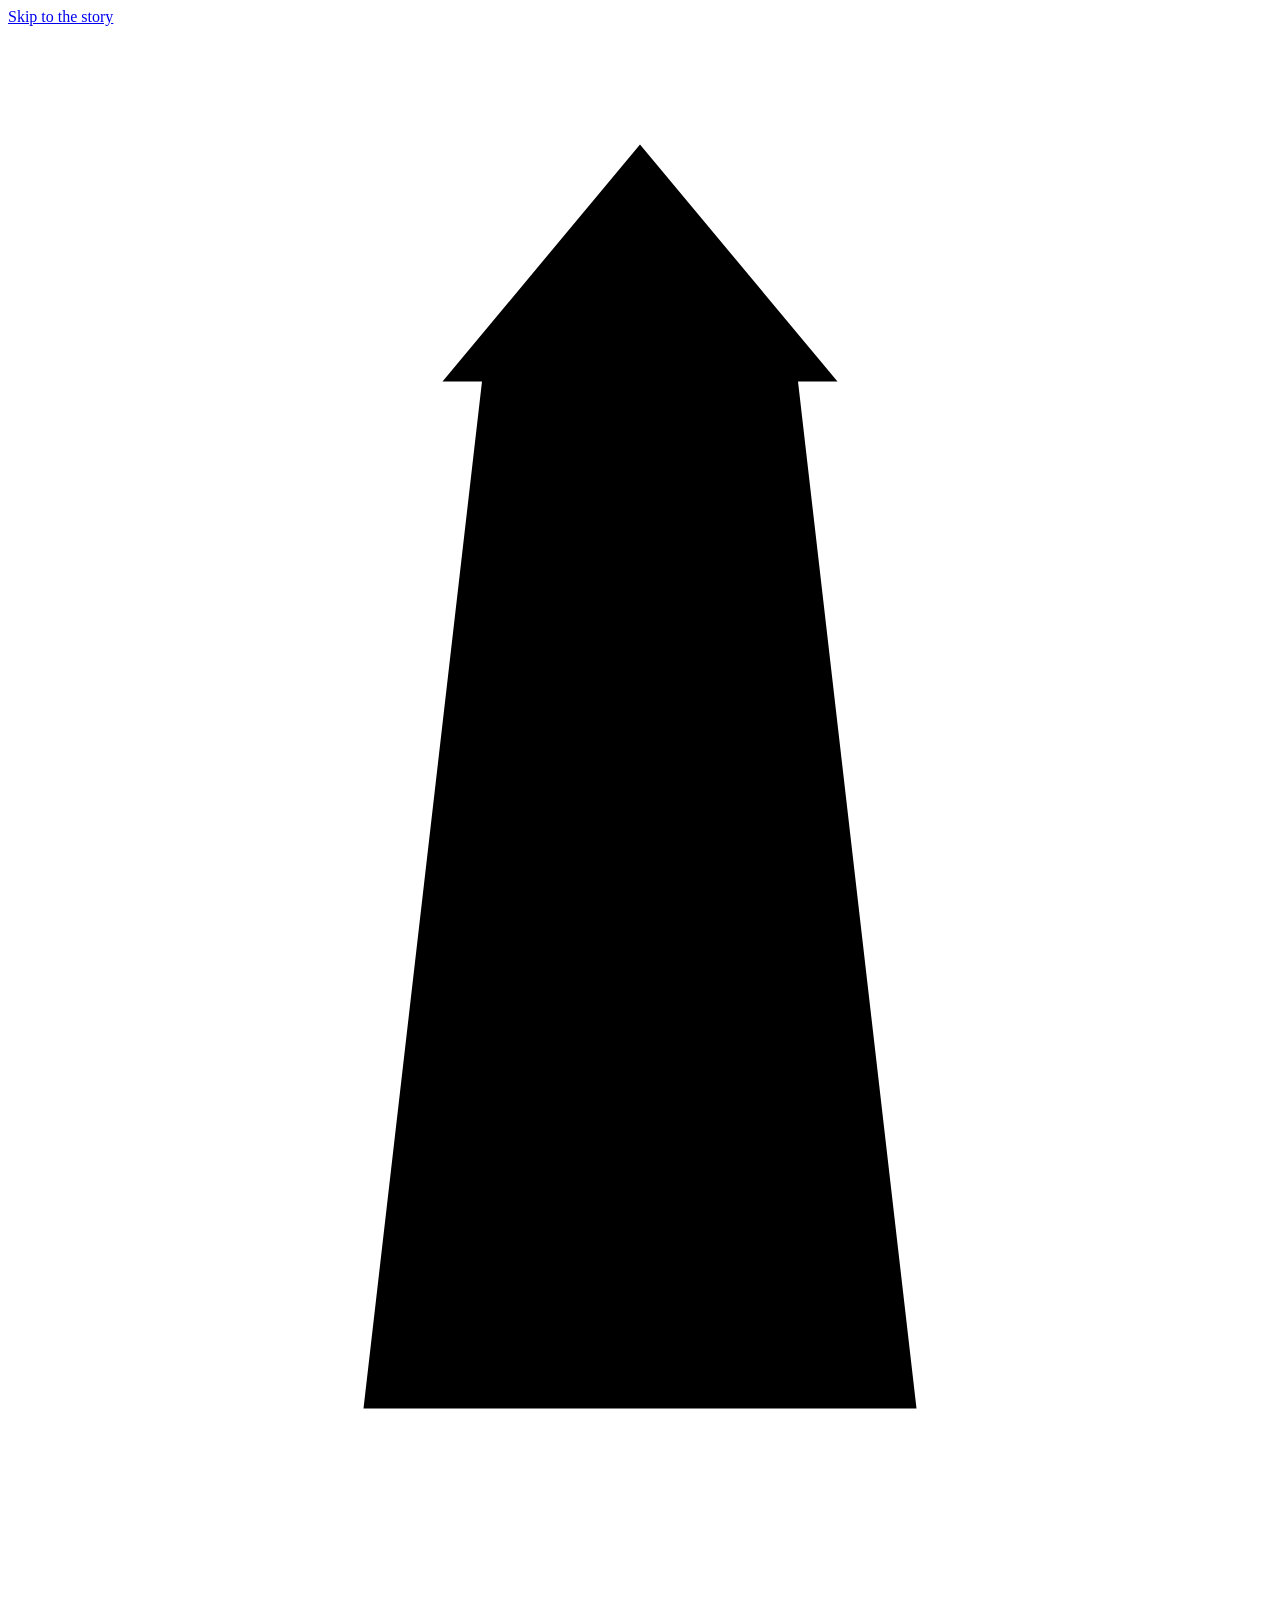
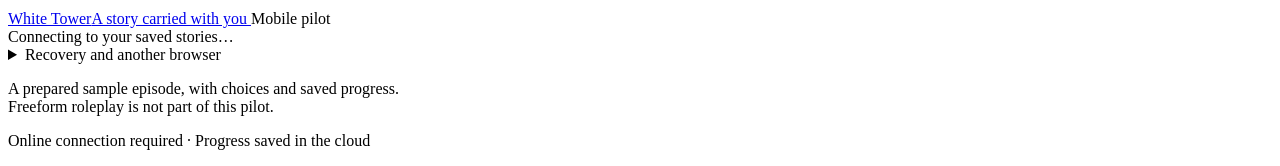
==== mobile_game/static/index.html @ 8c3ad620 "Add disposable mobile PostgreSQL pilot with atomic saves" ====
<!doctype html>
<html lang="en">
<head>
  <meta charset="utf-8">
  <meta name="viewport" content="width=device-width, initial-scale=1, viewport-fit=cover">
  <meta name="theme-color" content="#f4efe5">
  <meta name="color-scheme" content="light">
  <title>White Tower · Mobile pilot</title>
  <link rel="stylesheet" href="/assets/styles.css">
  <script defer src="/assets/app.js"></script>
</head>
<body>
  <a class="skip-link" href="#main">Skip to the story</a>
  <header class="site-header">
    <a class="wordmark" href="/" aria-label="White Tower home">
      <svg class="tower-mark" viewBox="0 0 32 40" aria-hidden="true"><path d="M6 37h20M9 35l3-26h8l3 26M11 9l5-6 5 6M14 18h4M13 26h6M16 32v5"/></svg>
      <span>White Tower<span class="wordmark-sub">A story carried with you</span></span>
    </a>
    <span class="pilot-badge">Mobile pilot</span>
  </header>

  <main id="main" class="page-shell" tabindex="-1">
    <div id="connection-status" class="connection-status" role="status"><span class="status-dot connecting"></span>Connecting to your saved stories…</div>
    <section id="notice" class="notice" role="status" hidden></section>

    <section id="recovery-card" class="recovery-card" aria-labelledby="recovery-heading" hidden>
      <div><p class="eyebrow">Keep your place</p><h2 id="recovery-heading">Save your recovery code</h2>
      <p>This private code opens your stories in another browser or on your phone. Keep it somewhere safe.</p></div>
      <code id="recovery-code"></code>
      <div class="button-row"><button id="copy-recovery" class="button button-secondary">Copy code</button><button id="download-recovery" class="button button-secondary">Save code</button><button id="dismiss-recovery" class="text-button">I’ve kept it</button></div>
    </section>

    <section id="welcome" class="welcome" hidden>
      <div class="welcome-ornament" aria-hidden="true">✧</div>
      <p class="eyebrow">Disposable mobile pilot</p>
      <h1>A small beginning.<br>A place to return to.</h1>
      <p class="welcome-copy">Play a short, prepared episode in the White Tower. Your choices and progress are saved online, ready when you return.</p>
      <button id="start-campaign" class="button button-primary">Begin a sample story <span aria-hidden="true">→</span></button>
      <p class="quiet-copy">Sample characters only. Aveline’s campaign is untouched.</p>
      <div class="welcome-notes"><div><span aria-hidden="true">01</span><strong>Choose your approach</strong><p>See the stakes before taking a risk.</p></div><div><span aria-hidden="true">02</span><strong>Leave and return</strong><p>Your desktop can stay switched off.</p></div><div><span aria-hidden="true">03</span><strong>Reach an ending</strong><p>A complete scene, with time to breathe.</p></div></div>
    </section>

    <section id="game" hidden aria-label="Current story">
      <div class="chapter-heading"><div><p class="eyebrow">Disposable sample · <span id="chapter-status">In progress</span></p><h1 id="story-title"></h1><p id="character-line" class="character-line"></p></div><span class="chapter-ornament" aria-hidden="true">✧</span></div>
      <div id="resources" class="resources" aria-label="Character resources"></div>
      <article class="story-card" aria-labelledby="scene-heading">
        <div class="story-card-heading"><h2 id="scene-heading">Your story</h2><span id="story-time" class="story-time"></span></div>
        <div id="story" class="story-prose"></div>
        <div id="last-roll" class="roll-receipt" hidden></div>
        <div class="save-line"><span class="save-check" aria-hidden="true">✓</span><span id="save-status">Saved</span></div>
      </article>

      <section id="pending-card" class="pending-card" aria-labelledby="pending-heading" hidden>
        <p class="eyebrow">Your choice is kept</p><h2 id="pending-heading">Checking your save</h2><p id="pending-description"></p>
        <button id="retry-action" class="button button-primary">Check and retry safely</button>
        <p class="quiet-copy">This checks the same choice. It won’t take the action twice.</p>
      </section>

      <section id="choices-section" class="choices-section" aria-labelledby="choices-heading"><div class="section-heading"><h2 id="choices-heading">What do you do?</h2><span>Choose an approach</span></div><div id="choices" class="choices"></div></section>
      <section id="ending" class="ending" hidden><span aria-hidden="true">✧</span><h2>This episode is complete.</h2><p>Your choices and ending are saved. You can revisit the journal, keep a copy, or start another disposable sample.</p></section>
      <details id="journal" class="journal"><summary>Your journal <span id="journal-count"></span></summary><div id="events"></div></details>
      <div class="story-actions"><button id="export-campaign" class="text-button">Download a save copy <span aria-hidden="true">↗</span></button><button id="refresh-campaign" class="text-button">Refresh saved story</button></div>
    </section>

    <section id="campaign-library" class="campaign-library" hidden aria-labelledby="library-heading"><div class="section-heading"><h2 id="library-heading">Your sample stories</h2><button id="new-campaign" class="text-button">New sample <span aria-hidden="true">+</span></button></div><div id="campaign-list"></div></section>

    <details id="restore-details" class="restore-details"><summary>Recovery and another browser</summary><form id="restore-form"><label for="restore-code">Your recovery code</label><input id="restore-code" name="recovery_code" autocomplete="off" autocapitalize="off" spellcheck="false" placeholder="Paste your saved code" required><button id="restore-button" class="button button-secondary" type="submit">Restore my stories</button><p class="quiet-copy">Use the code from your original browser. Keep it private.</p></form>
      <div class="replace-recovery"><p class="quiet-copy">Already connected, but haven’t kept your code?</p><button id="new-recovery-code" class="text-button" aria-expanded="false" aria-controls="replace-recovery-confirmation">Create a new recovery code</button><div id="replace-recovery-confirmation" class="replace-recovery-confirmation" hidden><p>The new code will replace your previous one. Your old code will stop working; this browser will stay connected.</p><div class="button-row"><button id="confirm-recovery-code" class="button button-secondary">Replace code</button><button id="cancel-recovery-code" class="text-button">Cancel</button></div></div></div>
    </details>
    <footer class="site-footer"><p>A prepared sample episode, with choices and saved progress.<br>Freeform roleplay is not part of this pilot.</p><p>Online connection required · Progress saved in the cloud</p></footer>
  </main>

  <dialog id="risk-dialog" aria-labelledby="risk-title"><form method="dialog"><p class="eyebrow">Before you choose</p><h2 id="risk-title"></h2><p id="risk-description"></p><div class="stakes-box"><strong>At stake</strong><p id="risk-stakes"></p></div><p class="quiet-copy">This approach includes a roll. The result will be saved with your choice.</p><div class="dialog-actions"><button value="cancel" class="button button-secondary">Go back</button><button id="confirm-risk" value="confirm" class="button button-primary">Take this approach</button></div></form></dialog>
  <div id="toast" class="toast" role="status" hidden></div>
</body>
</html>
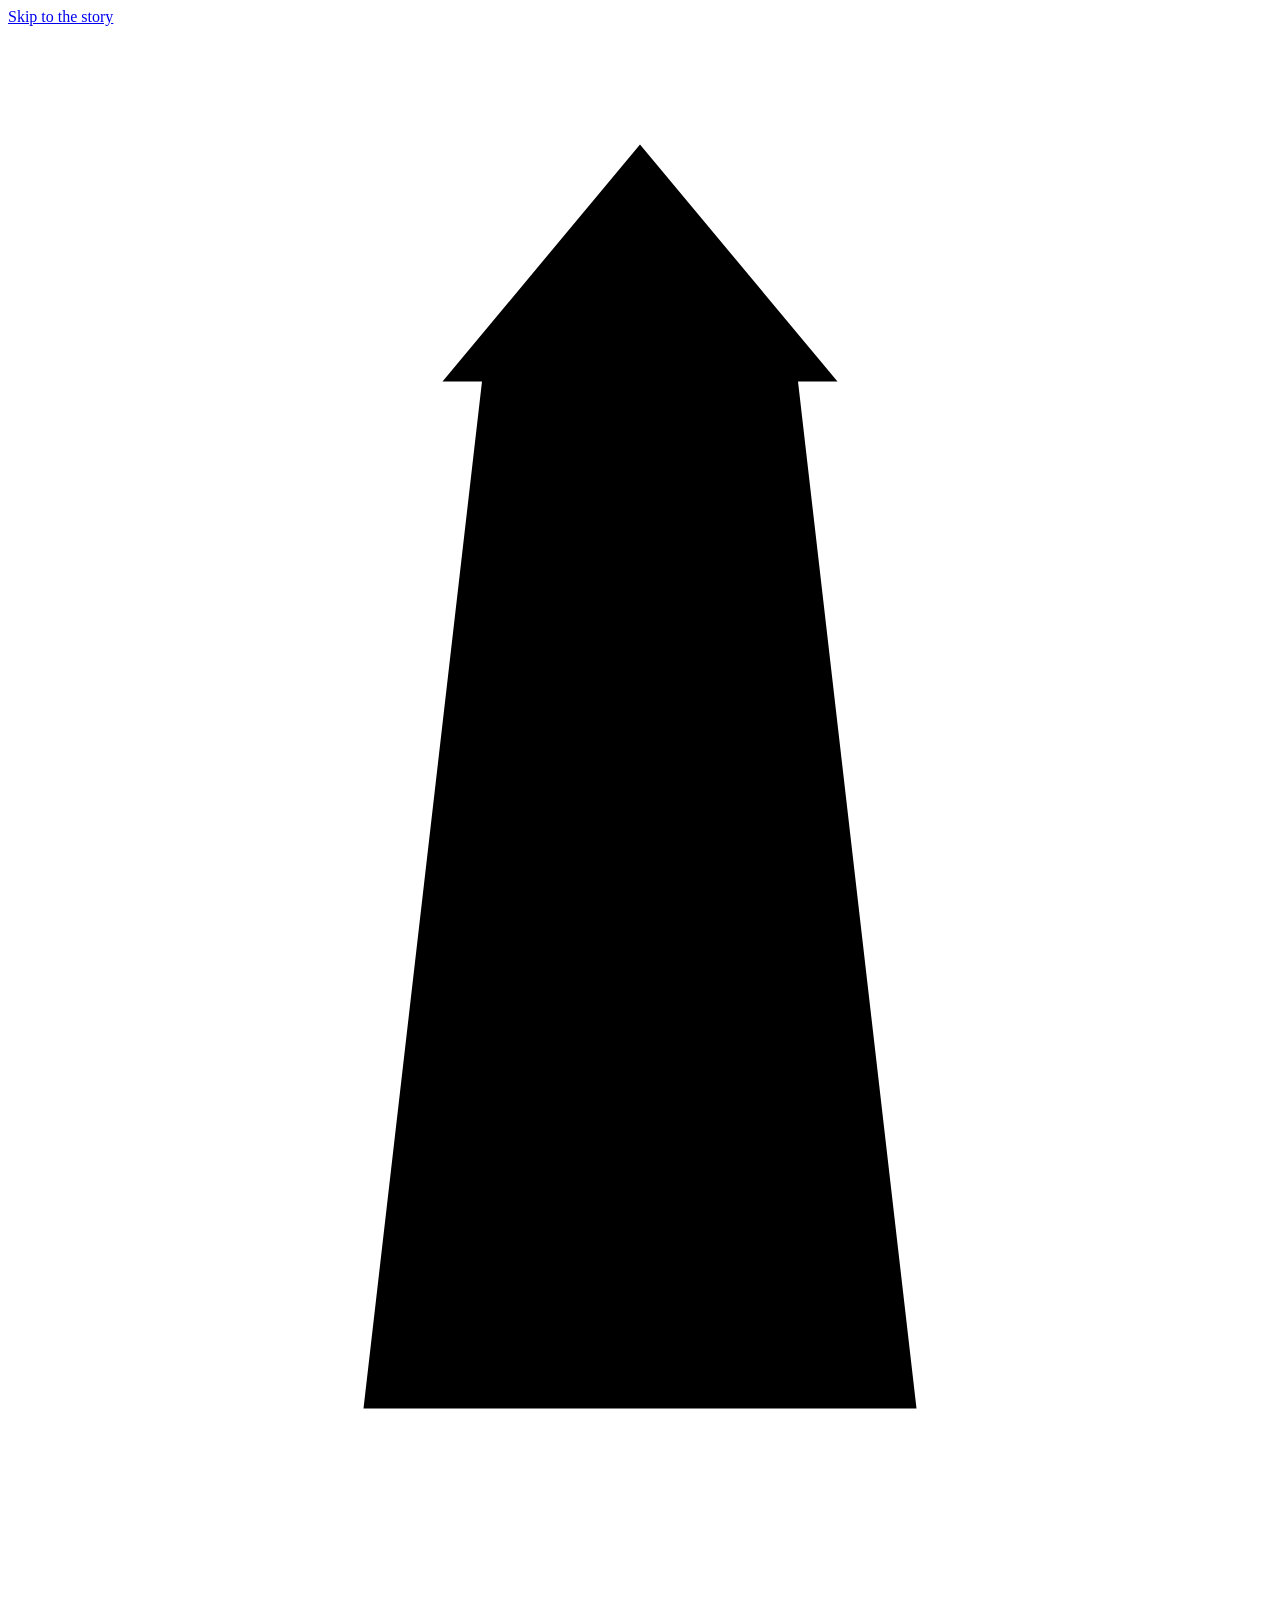
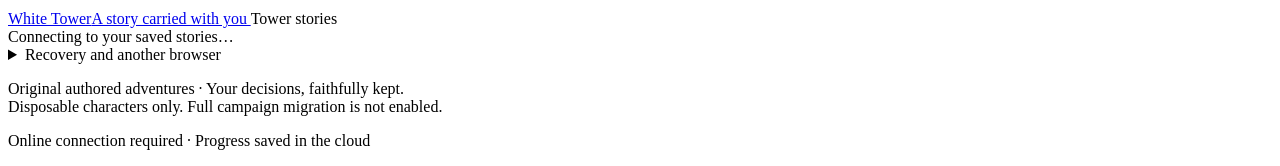
==== commit 7b7e894b: "Add authored Tower adventure, player notebook and durable bounded interpreter Preserve existing samp" ====
--- a/mobile_game/static/index.html
+++ b/mobile_game/static/index.html
@@ -5,9 +5,10 @@
   <meta name="viewport" content="width=device-width, initial-scale=1, viewport-fit=cover">
   <meta name="theme-color" content="#f4efe5">
   <meta name="color-scheme" content="light">
-  <title>White Tower · Mobile pilot</title>
+  <title>White Tower · Stories</title>
   <link rel="stylesheet" href="/assets/styles.css">
   <script defer src="/assets/app.js"></script>
+  <script defer src="/assets/experience.js"></script>
 </head>
 <body>
   <a class="skip-link" href="#main">Skip to the story</a>
@@ -16,7 +17,7 @@
       <svg class="tower-mark" viewBox="0 0 32 40" aria-hidden="true"><path d="M6 37h20M9 35l3-26h8l3 26M11 9l5-6 5 6M14 18h4M13 26h6M16 32v5"/></svg>
       <span>White Tower<span class="wordmark-sub">A story carried with you</span></span>
     </a>
-    <span class="pilot-badge">Mobile pilot</span>
+    <span class="pilot-badge">Tower stories</span>
   </header>
 
   <main id="main" class="page-shell" tabindex="-1">
@@ -32,17 +33,20 @@
 
     <section id="welcome" class="welcome" hidden>
       <div class="welcome-ornament" aria-hidden="true">✧</div>
-      <p class="eyebrow">Disposable mobile pilot</p>
-      <h1>A small beginning.<br>A place to return to.</h1>
-      <p class="welcome-copy">Play a short, prepared episode in the White Tower. Your choices and progress are saved online, ready when you return.</p>
+      <p class="eyebrow">An original White Tower adventure</p>
+      <h1>A little courage.<br>A story of your own.</h1>
+      <p class="welcome-copy">A letter from home. A lesson in restraint. A choice that belongs to you. Step into the Tower with a disposable character, and return whenever you have a moment.</p>
+      <label class="episode-label" for="episode-select">Choose your story</label><select id="episode-select"><option value="gallery-letter-v1">The Letter in the Gallery · conversation &amp; channeling</option><option value="courtyard-cover-disposable-v1">A Shower in the Gardens · original short rehearsal</option></select>
       <button id="start-campaign" class="button button-primary">Begin a sample story <span aria-hidden="true">→</span></button>
       <p class="quiet-copy">Sample characters only. Aveline’s campaign is untouched.</p>
       <div class="welcome-notes"><div><span aria-hidden="true">01</span><strong>Choose your approach</strong><p>See the stakes before taking a risk.</p></div><div><span aria-hidden="true">02</span><strong>Leave and return</strong><p>Your desktop can stay switched off.</p></div><div><span aria-hidden="true">03</span><strong>Reach an ending</strong><p>A complete scene, with time to breathe.</p></div></div>
     </section>
 
     <section id="game" hidden aria-label="Current story">
+      <nav class="reading-controls" aria-label="Reading preferences"><button id="reading-theme" class="text-button" type="button">Night reading</button><button id="reading-size" class="text-button" type="button">Larger text</button></nav>
       <div class="chapter-heading"><div><p class="eyebrow">Disposable sample · <span id="chapter-status">In progress</span></p><h1 id="story-title"></h1><p id="character-line" class="character-line"></p></div><span class="chapter-ornament" aria-hidden="true">✧</span></div>
       <div id="resources" class="resources" aria-label="Character resources"></div>
+      <details id="return-card" class="return-card" hidden><summary>Where you left off</summary><p id="return-location"></p><p id="return-objective"></p><div id="return-recap" class="story-prose"></div></details>
       <article class="story-card" aria-labelledby="scene-heading">
         <div class="story-card-heading"><h2 id="scene-heading">Your story</h2><span id="story-time" class="story-time"></span></div>
         <div id="story" class="story-prose"></div>
@@ -50,15 +54,27 @@
         <div class="save-line"><span class="save-check" aria-hidden="true">✓</span><span id="save-status">Saved</span></div>
       </article>
 
+      <section id="intent-section" class="intent-section" hidden aria-labelledby="intent-heading"><p class="eyebrow">Your next move</p><h2 id="intent-heading">What do you do?</h2><form id="intent-form"><label class="visually-hidden" for="intent-text">Your action or question</label><textarea id="intent-text" maxlength="2000" rows="3" placeholder="Look around, ask Lysa what happened, or describe an available approach…"></textarea><div class="intent-footer"><span id="draft-status">Questions leave the story unchanged.</span><button id="intent-submit" class="button button-primary">Continue →</button></div></form><p id="intent-reply" role="status" hidden></p><p class="quiet-copy">Type a supported approach, or choose below. Questions never spend game time. General AI roleplay is not enabled.</p></section>
+
+
+
       <section id="pending-card" class="pending-card" aria-labelledby="pending-heading" hidden>
         <p class="eyebrow">Your choice is kept</p><h2 id="pending-heading">Checking your save</h2><p id="pending-description"></p>
         <button id="retry-action" class="button button-primary">Check and retry safely</button>
         <p class="quiet-copy">This checks the same choice. It won’t take the action twice.</p>
       </section>
 
+      <section id="gm-section" class="gm-section" aria-labelledby="gm-heading" hidden>
+        <p class="eyebrow">Sample scene assistant</p><h2 id="gm-heading">Describe your approach — sample scene</h2>
+        <p class="gm-introduction">Ask about this scene or describe what you would like to do. The assistant can suggest a supported sample choice; it cannot add new abilities or continue a full campaign.</p>
+        <form id="gm-form"><label class="visually-hidden" for="gm-prompt">Your approach or question</label><textarea id="gm-prompt" maxlength="2000" rows="3" placeholder="For example: Could I help move the books somewhere dry?"></textarea><div class="gm-form-footer"><span>No time passes until you choose an action.</span><button id="gm-submit" class="button button-secondary" type="submit">Ask about this approach</button></div></form>
+        <div id="gm-response" class="gm-response" role="status" hidden><p id="gm-status" class="gm-status"></p><div id="gm-message" class="gm-message"></div><p id="gm-response-note" class="quiet-copy"></p><div class="button-row"><button id="gm-proposal" class="button button-primary" hidden></button><button id="gm-retry" class="button button-secondary" hidden>Check this request</button><button id="gm-new" class="text-button" hidden>Ask another question</button><button id="gm-dismiss" class="text-button" hidden>Close response</button></div></div>
+      </section>
+
       <section id="choices-section" class="choices-section" aria-labelledby="choices-heading"><div class="section-heading"><h2 id="choices-heading">What do you do?</h2><span>Choose an approach</span></div><div id="choices" class="choices"></div></section>
       <section id="ending" class="ending" hidden><span aria-hidden="true">✧</span><h2>This episode is complete.</h2><p>Your choices and ending are saved. You can revisit the journal, keep a copy, or start another disposable sample.</p></section>
-      <details id="journal" class="journal"><summary>Your journal <span id="journal-count"></span></summary><div id="events"></div></details>
+      <section id="companion" class="companion" hidden aria-label="Your campaign notebook"><p class="eyebrow">Your notebook</p><details><summary>Character &amp; the One Power</summary><div id="character-sheet"></div></details><details><summary>People you know</summary><div id="people-sheet"></div></details><details><summary>Discoveries &amp; learning</summary><div id="learning-sheet"></div></details><details><summary>About this world</summary><div id="lore-sheet"></div></details></section>
+      <details id="journal" class="journal"><summary>Your journal <span id="journal-count"></span></summary><form id="journal-search"><label class="visually-hidden" for="journal-query">Search your saved journal</label><input id="journal-query" maxlength="200" placeholder="Search people, discoveries or moments…"><button class="button button-secondary">Search</button></form><p id="journal-search-status" role="status"></p><div id="journal-results" hidden></div><button id="journal-more" class="text-button" hidden>Earlier entries</button><div id="events"></div></details>
       <div class="story-actions"><button id="export-campaign" class="text-button">Download a save copy <span aria-hidden="true">↗</span></button><button id="refresh-campaign" class="text-button">Refresh saved story</button></div>
     </section>
 
@@ -67,7 +83,7 @@
     <details id="restore-details" class="restore-details"><summary>Recovery and another browser</summary><form id="restore-form"><label for="restore-code">Your recovery code</label><input id="restore-code" name="recovery_code" autocomplete="off" autocapitalize="off" spellcheck="false" placeholder="Paste your saved code" required><button id="restore-button" class="button button-secondary" type="submit">Restore my stories</button><p class="quiet-copy">Use the code from your original browser. Keep it private.</p></form>
       <div class="replace-recovery"><p class="quiet-copy">Already connected, but haven’t kept your code?</p><button id="new-recovery-code" class="text-button" aria-expanded="false" aria-controls="replace-recovery-confirmation">Create a new recovery code</button><div id="replace-recovery-confirmation" class="replace-recovery-confirmation" hidden><p>The new code will replace your previous one. Your old code will stop working; this browser will stay connected.</p><div class="button-row"><button id="confirm-recovery-code" class="button button-secondary">Replace code</button><button id="cancel-recovery-code" class="text-button">Cancel</button></div></div></div>
     </details>
-    <footer class="site-footer"><p>A prepared sample episode, with choices and saved progress.<br>Freeform roleplay is not part of this pilot.</p><p>Online connection required · Progress saved in the cloud</p></footer>
+    <footer class="site-footer"><p>Original authored adventures · Your decisions, faithfully kept.<br>Disposable characters only. Full campaign migration is not enabled.</p><p>Online connection required · Progress saved in the cloud</p></footer>
   </main>
 
   <dialog id="risk-dialog" aria-labelledby="risk-title"><form method="dialog"><p class="eyebrow">Before you choose</p><h2 id="risk-title"></h2><p id="risk-description"></p><div class="stakes-box"><strong>At stake</strong><p id="risk-stakes"></p></div><p class="quiet-copy">This approach includes a roll. The result will be saved with your choice.</p><div class="dialog-actions"><button value="cancel" class="button button-secondary">Go back</button><button id="confirm-risk" value="confirm" class="button button-primary">Take this approach</button></div></form></dialog>
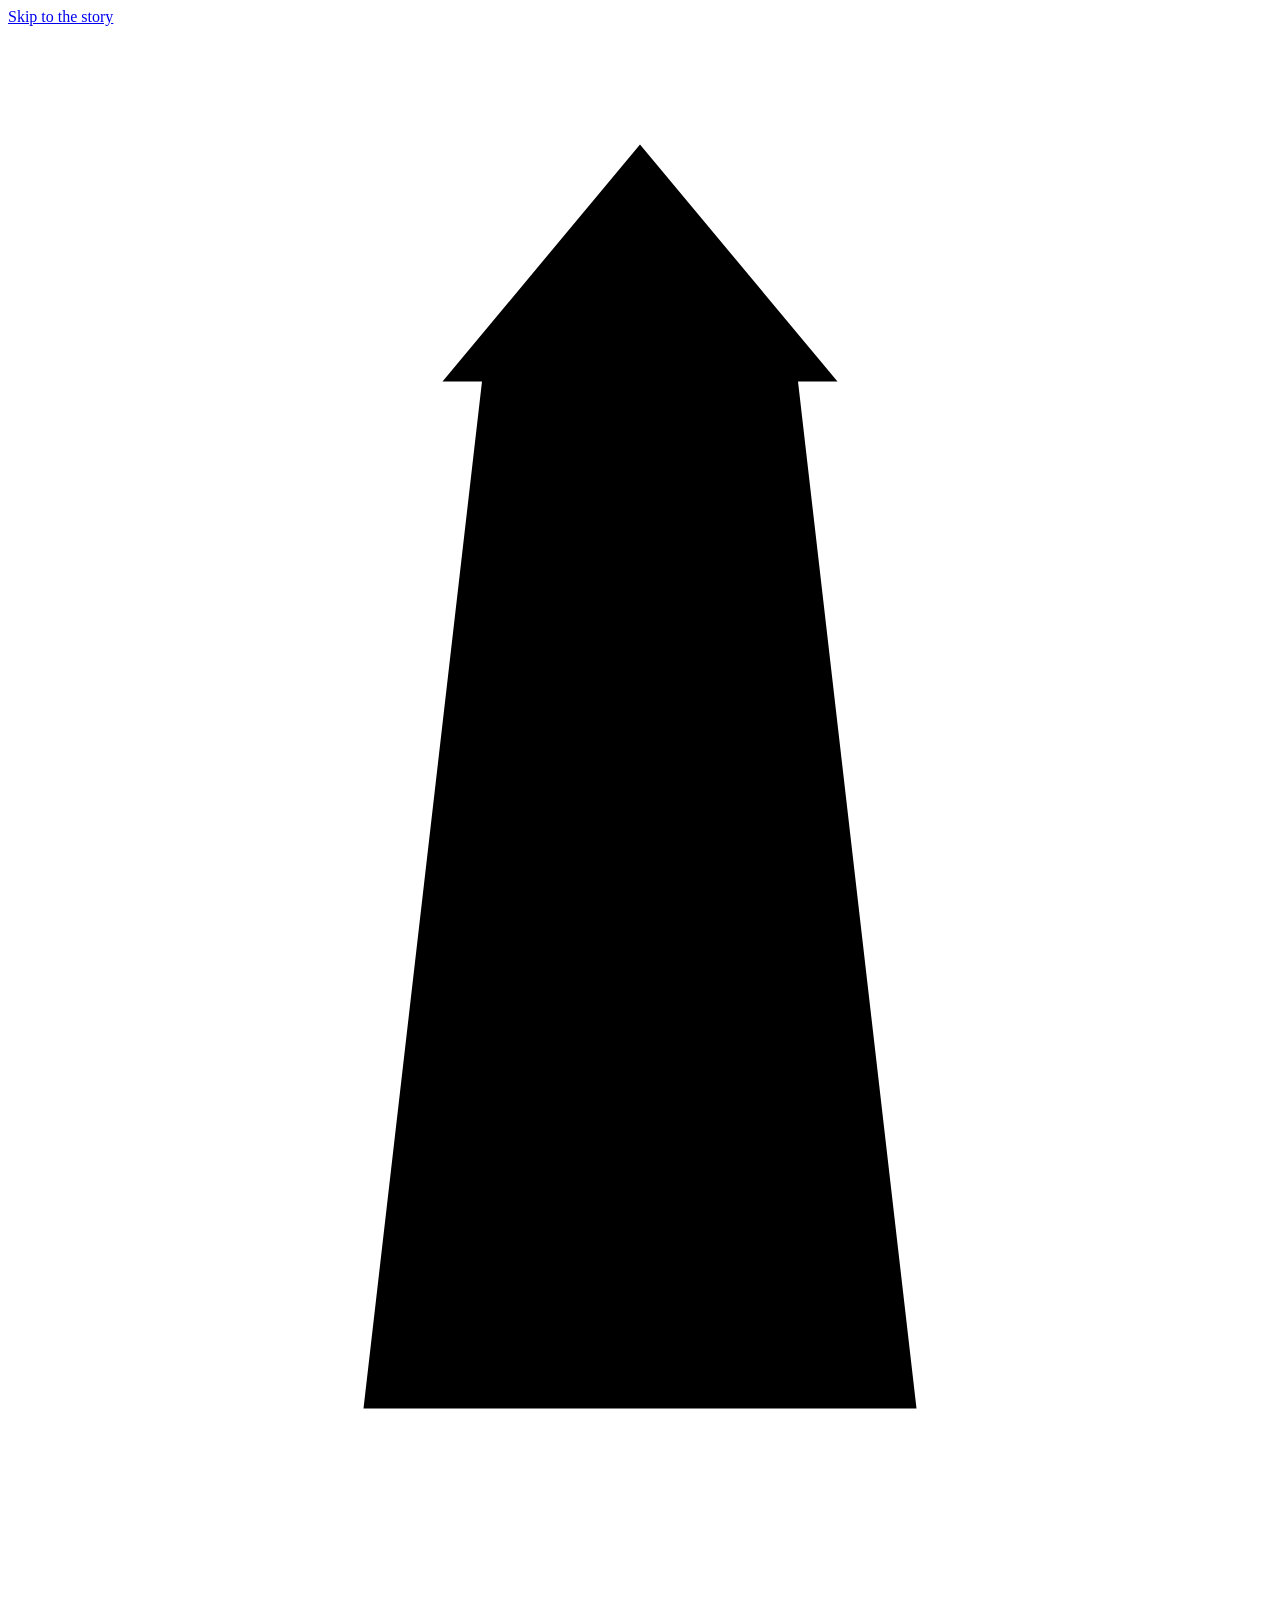
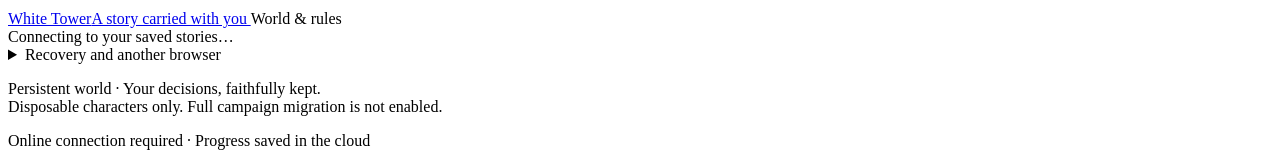
==== commit 3cfbb0a6: "Add persistent sandbox operations and authenticated tool dispatcher" ====
--- a/mobile_game/static/index.html
+++ b/mobile_game/static/index.html
@@ -5,10 +5,12 @@
   <meta name="viewport" content="width=device-width, initial-scale=1, viewport-fit=cover">
   <meta name="theme-color" content="#f4efe5">
   <meta name="color-scheme" content="light">
-  <title>White Tower · Stories</title>
+  <title>White Tower · Sandbox</title>
   <link rel="stylesheet" href="/assets/styles.css">
   <script defer src="/assets/app.js"></script>
   <script defer src="/assets/experience.js"></script>
+  <script defer src="/assets/notes.js"></script>
+  <script defer src="/assets/sandbox.js"></script>
 </head>
 <body>
   <a class="skip-link" href="#main">Skip to the story</a>
@@ -17,7 +19,7 @@
       <svg class="tower-mark" viewBox="0 0 32 40" aria-hidden="true"><path d="M6 37h20M9 35l3-26h8l3 26M11 9l5-6 5 6M14 18h4M13 26h6M16 32v5"/></svg>
       <span>White Tower<span class="wordmark-sub">A story carried with you</span></span>
     </a>
-    <span class="pilot-badge">Tower stories</span>
+    <span class="pilot-badge">World &amp; rules</span>
   </header>
 
   <main id="main" class="page-shell" tabindex="-1">
@@ -34,10 +36,10 @@
     <section id="welcome" class="welcome" hidden>
       <div class="welcome-ornament" aria-hidden="true">✧</div>
       <p class="eyebrow">An original White Tower adventure</p>
-      <h1>A little courage.<br>A story of your own.</h1>
-      <p class="welcome-copy">A letter from home. A lesson in restraint. A choice that belongs to you. Step into the Tower with a disposable character, and return whenever you have a moment.</p>
-      <label class="episode-label" for="episode-select">Choose your story</label><select id="episode-select"><option value="gallery-letter-v1">The Letter in the Gallery · conversation &amp; channeling</option><option value="courtyard-cover-disposable-v1">A Shower in the Gardens · original short rehearsal</option></select>
-      <button id="start-campaign" class="button button-primary">Begin a sample story <span aria-hidden="true">→</span></button>
+      <h1>Your character.<br>Your storyteller.</h1>
+      <p class="welcome-copy">Use the sandbox to explore places, handle objects and practise known forms. The world keeps the state; your storyteller supplies the adventure. Existing authored samples remain available.</p>
+      <label class="episode-label" for="episode-select">Choose your story</label><select id="episode-select"><option value="tower-sandbox-v1">Open sandbox · world and rules, no assigned story</option><option value="gallery-letter-v1">The Letter in the Gallery · conversation &amp; channeling</option><option value="courtyard-cover-disposable-v1">A Shower in the Gardens · original short rehearsal</option></select>
+      <button id="start-campaign" class="button button-primary">Begin with a sample character <span aria-hidden="true">→</span></button>
       <p class="quiet-copy">Sample characters only. Aveline’s campaign is untouched.</p>
       <div class="welcome-notes"><div><span aria-hidden="true">01</span><strong>Choose your approach</strong><p>See the stakes before taking a risk.</p></div><div><span aria-hidden="true">02</span><strong>Leave and return</strong><p>Your desktop can stay switched off.</p></div><div><span aria-hidden="true">03</span><strong>Reach an ending</strong><p>A complete scene, with time to breathe.</p></div></div>
     </section>
@@ -71,9 +73,11 @@
         <div id="gm-response" class="gm-response" role="status" hidden><p id="gm-status" class="gm-status"></p><div id="gm-message" class="gm-message"></div><p id="gm-response-note" class="quiet-copy"></p><div class="button-row"><button id="gm-proposal" class="button button-primary" hidden></button><button id="gm-retry" class="button button-secondary" hidden>Check this request</button><button id="gm-new" class="text-button" hidden>Ask another question</button><button id="gm-dismiss" class="text-button" hidden>Close response</button></div></div>
       </section>
 
+      <section id="sandbox-panel" class="companion" hidden aria-label="World state"><p class="eyebrow">World state</p><p id="sandbox-supervision"></p><details><summary>Objects &amp; belongings</summary><div id="sandbox-objects"></div></details><details><summary>Your character</summary><div id="sandbox-character"></div></details><details><summary>Sandbox coverage</summary><div id="sandbox-limits"></div></details></section>
       <section id="choices-section" class="choices-section" aria-labelledby="choices-heading"><div class="section-heading"><h2 id="choices-heading">What do you do?</h2><span>Choose an approach</span></div><div id="choices" class="choices"></div></section>
-      <section id="ending" class="ending" hidden><span aria-hidden="true">✧</span><h2>This episode is complete.</h2><p>Your choices and ending are saved. You can revisit the journal, keep a copy, or start another disposable sample.</p></section>
-      <section id="companion" class="companion" hidden aria-label="Your campaign notebook"><p class="eyebrow">Your notebook</p><details><summary>Character &amp; the One Power</summary><div id="character-sheet"></div></details><details><summary>People you know</summary><div id="people-sheet"></div></details><details><summary>Discoveries &amp; learning</summary><div id="learning-sheet"></div></details><details><summary>About this world</summary><div id="lore-sheet"></div></details></section>
+      <section id="ending" class="ending" hidden><span aria-hidden="true">✧</span><h2>This chapter is complete.</h2><p>Your choices and ending are saved. Choose a connected chapter when available, enjoy the remaining quiet time, or return later.</p></section>
+      <section id="companion" class="companion" hidden aria-label="Your campaign notebook"><p class="eyebrow">Your notebook</p><details><summary>Your chapters</summary><div id="chapter-sheet"></div></details><details><summary>Character &amp; the One Power</summary><div id="character-sheet"></div></details><details><summary>People you know</summary><div id="people-sheet"></div></details><details><summary>Discoveries &amp; learning</summary><div id="learning-sheet"></div></details><details><summary>About this world</summary><div id="lore-sheet"></div></details></section>
+      <details id="personal-notes" class="journal"><summary>Your own notes</summary><p>Plans, questions and reminders. These are your words; saving them does not change the story.</p><form id="notes-form"><label for="notes-text">Personal notebook</label><textarea id="notes-text" maxlength="10000" rows="6" disabled></textarea><button id="notes-save" class="button button-secondary" disabled>Save notes online</button></form><p id="notes-status" role="status"></p><button id="notes-reload" class="text-button">Check saved copy</button><section id="notes-conflict" hidden><h3>Copy saved online</h3><p id="notes-server" class="story-prose"></p><button id="notes-reviewed" class="text-button">I have reviewed this copy — keep editing my draft</button></section></details>
       <details id="journal" class="journal"><summary>Your journal <span id="journal-count"></span></summary><form id="journal-search"><label class="visually-hidden" for="journal-query">Search your saved journal</label><input id="journal-query" maxlength="200" placeholder="Search people, discoveries or moments…"><button class="button button-secondary">Search</button></form><p id="journal-search-status" role="status"></p><div id="journal-results" hidden></div><button id="journal-more" class="text-button" hidden>Earlier entries</button><div id="events"></div></details>
       <div class="story-actions"><button id="export-campaign" class="text-button">Download a save copy <span aria-hidden="true">↗</span></button><button id="refresh-campaign" class="text-button">Refresh saved story</button></div>
     </section>
@@ -83,7 +87,7 @@
     <details id="restore-details" class="restore-details"><summary>Recovery and another browser</summary><form id="restore-form"><label for="restore-code">Your recovery code</label><input id="restore-code" name="recovery_code" autocomplete="off" autocapitalize="off" spellcheck="false" placeholder="Paste your saved code" required><button id="restore-button" class="button button-secondary" type="submit">Restore my stories</button><p class="quiet-copy">Use the code from your original browser. Keep it private.</p></form>
       <div class="replace-recovery"><p class="quiet-copy">Already connected, but haven’t kept your code?</p><button id="new-recovery-code" class="text-button" aria-expanded="false" aria-controls="replace-recovery-confirmation">Create a new recovery code</button><div id="replace-recovery-confirmation" class="replace-recovery-confirmation" hidden><p>The new code will replace your previous one. Your old code will stop working; this browser will stay connected.</p><div class="button-row"><button id="confirm-recovery-code" class="button button-secondary">Replace code</button><button id="cancel-recovery-code" class="text-button">Cancel</button></div></div></div>
     </details>
-    <footer class="site-footer"><p>Original authored adventures · Your decisions, faithfully kept.<br>Disposable characters only. Full campaign migration is not enabled.</p><p>Online connection required · Progress saved in the cloud</p></footer>
+    <footer class="site-footer"><p>Persistent world · Your decisions, faithfully kept.<br>Disposable characters only. Full campaign migration is not enabled.</p><p>Online connection required · Progress saved in the cloud</p></footer>
   </main>
 
   <dialog id="risk-dialog" aria-labelledby="risk-title"><form method="dialog"><p class="eyebrow">Before you choose</p><h2 id="risk-title"></h2><p id="risk-description"></p><div class="stakes-box"><strong>At stake</strong><p id="risk-stakes"></p></div><p class="quiet-copy">This approach includes a roll. The result will be saved with your choice.</p><div class="dialog-actions"><button value="cancel" class="button button-secondary">Go back</button><button id="confirm-risk" value="confirm" class="button button-primary">Take this approach</button></div></form></dialog>
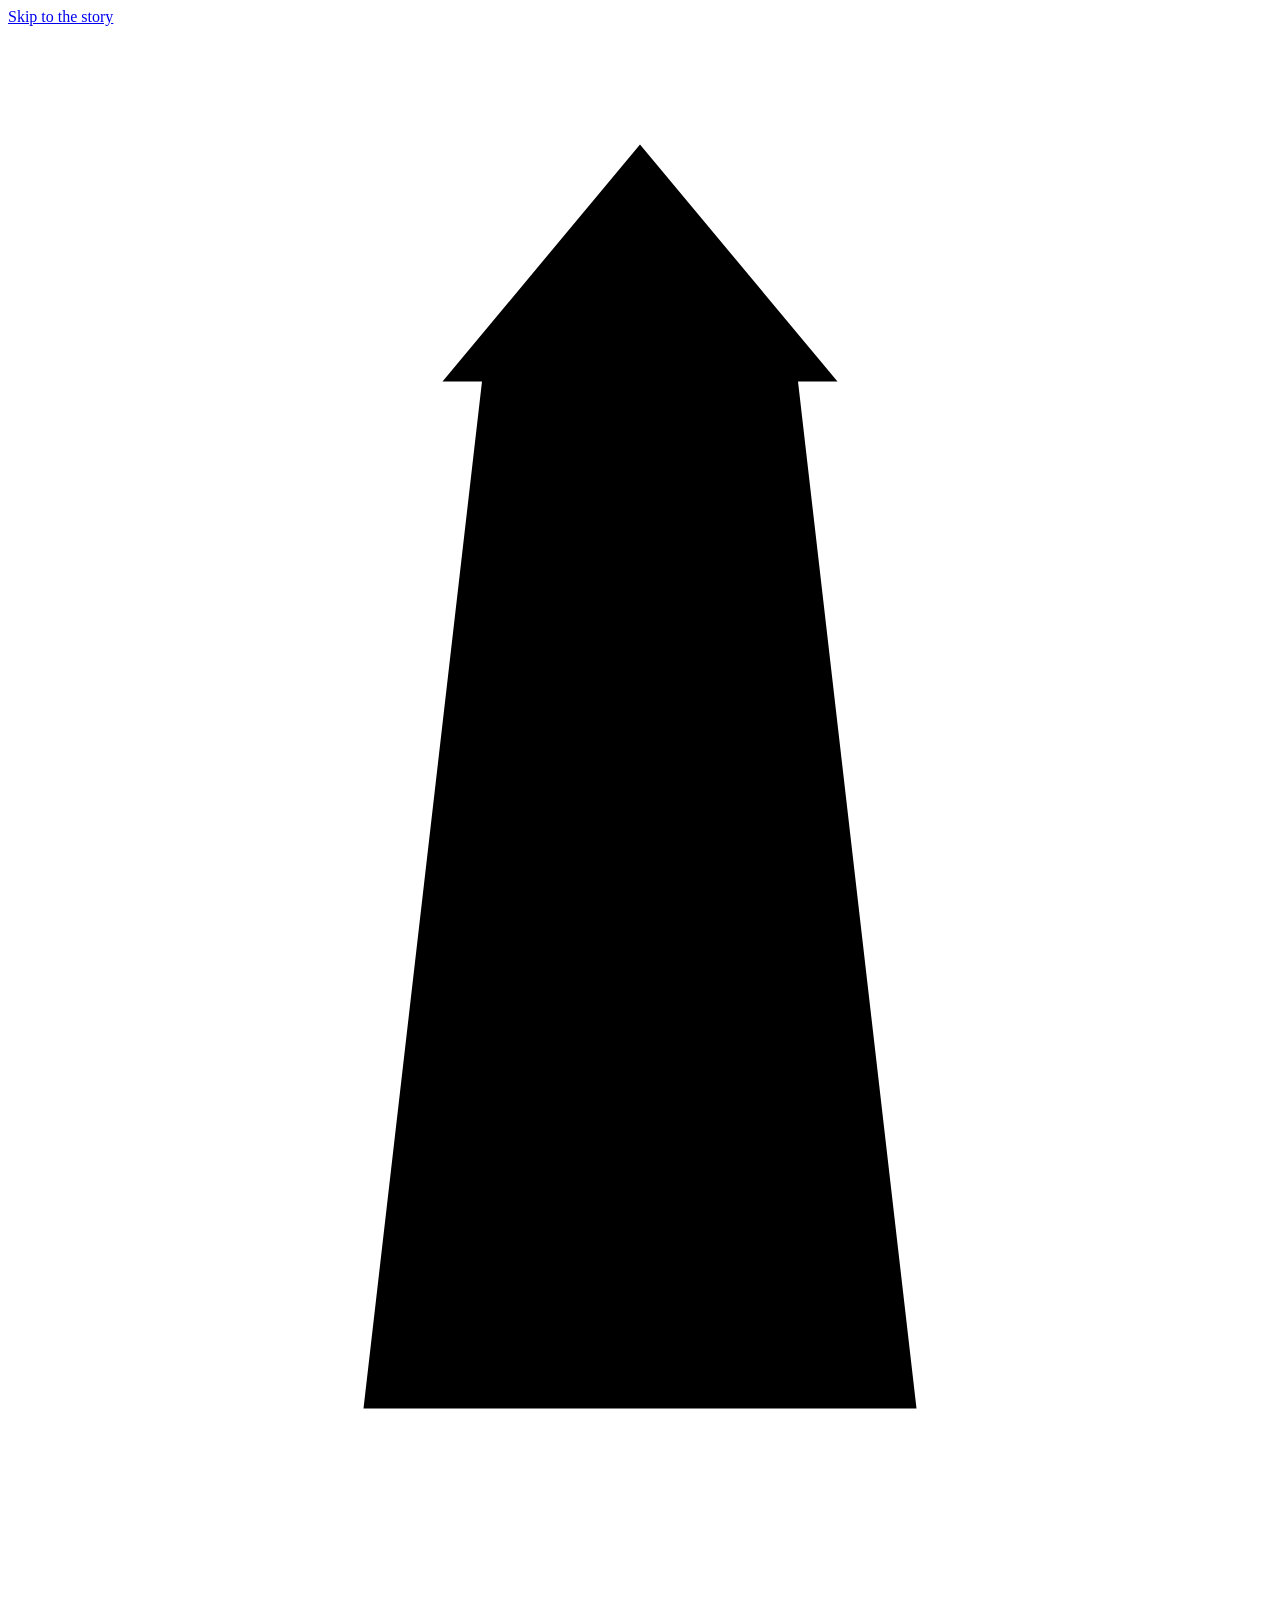
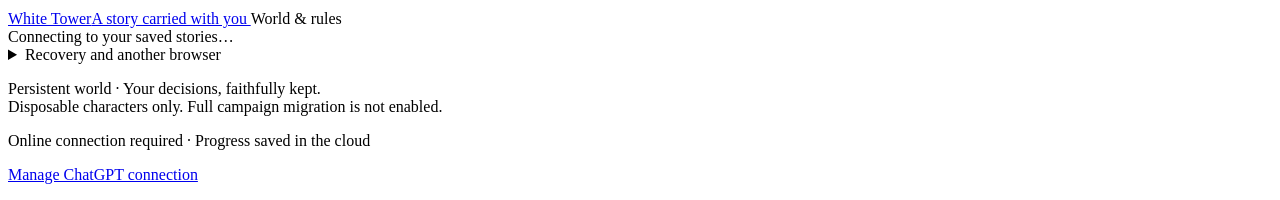
==== commit e754b916: "Add OAuth PKCE authorization and authenticated MCP sandbox transport" ====
--- a/mobile_game/static/index.html
+++ b/mobile_game/static/index.html
@@ -87,7 +87,7 @@
     <details id="restore-details" class="restore-details"><summary>Recovery and another browser</summary><form id="restore-form"><label for="restore-code">Your recovery code</label><input id="restore-code" name="recovery_code" autocomplete="off" autocapitalize="off" spellcheck="false" placeholder="Paste your saved code" required><button id="restore-button" class="button button-secondary" type="submit">Restore my stories</button><p class="quiet-copy">Use the code from your original browser. Keep it private.</p></form>
       <div class="replace-recovery"><p class="quiet-copy">Already connected, but haven’t kept your code?</p><button id="new-recovery-code" class="text-button" aria-expanded="false" aria-controls="replace-recovery-confirmation">Create a new recovery code</button><div id="replace-recovery-confirmation" class="replace-recovery-confirmation" hidden><p>The new code will replace your previous one. Your old code will stop working; this browser will stay connected.</p><div class="button-row"><button id="confirm-recovery-code" class="button button-secondary">Replace code</button><button id="cancel-recovery-code" class="text-button">Cancel</button></div></div></div>
     </details>
-    <footer class="site-footer"><p>Persistent world · Your decisions, faithfully kept.<br>Disposable characters only. Full campaign migration is not enabled.</p><p>Online connection required · Progress saved in the cloud</p></footer>
+    <footer class="site-footer"><p>Persistent world · Your decisions, faithfully kept.<br>Disposable characters only. Full campaign migration is not enabled.</p><p>Online connection required · Progress saved in the cloud</p><p><a href="/connect">Manage ChatGPT connection</a></p></footer>
   </main>
 
   <dialog id="risk-dialog" aria-labelledby="risk-title"><form method="dialog"><p class="eyebrow">Before you choose</p><h2 id="risk-title"></h2><p id="risk-description"></p><div class="stakes-box"><strong>At stake</strong><p id="risk-stakes"></p></div><p class="quiet-copy">This approach includes a roll. The result will be saved with your choice.</p><div class="dialog-actions"><button value="cancel" class="button button-secondary">Go back</button><button id="confirm-risk" value="confirm" class="button button-primary">Take this approach</button></div></form></dialog>
